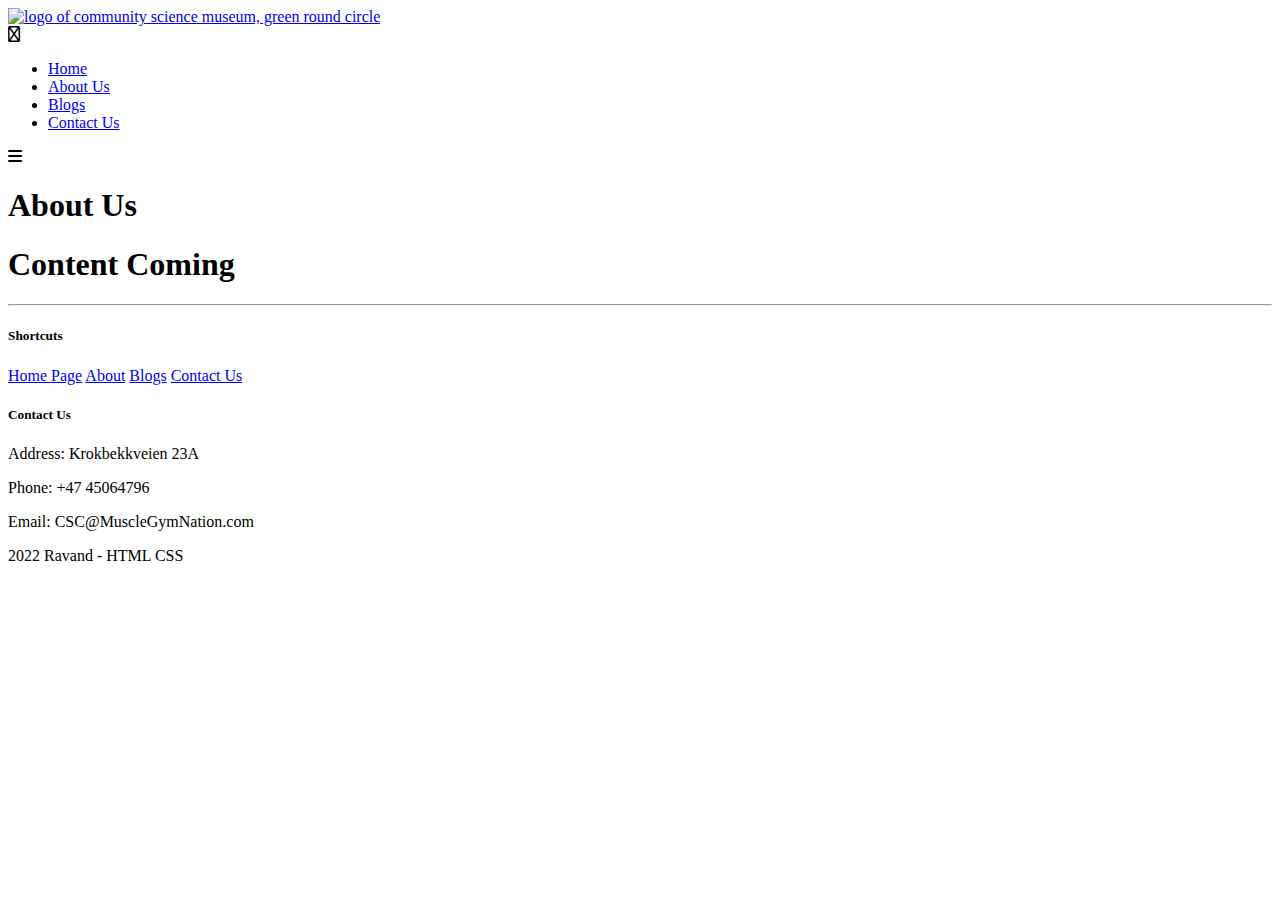
==== pages/about.html @ 536d8c71 "renamed:    html/about.html -> pages/about.html 	renamed:    html/blogs.html -> pages/blogs.html 	re" ====
<!DOCTYPE html>
<html lang="en">

 <head>
  <meta charset="UTF-8">
  <meta http-equiv="X-UA-Compatible" content="IE=edge">
  <meta name="describtion" content="Visit of Museum, where you find information where the museum is located">
  <meta name="viewport" content="width=device-width, initial-scale=1.0">
  <link rel="stylesheet" href="styles/style.css">
  <link rel="preconnect" href="https://fonts.googleapis.com">
  <link rel="preconnect" href="https://fonts.gstatic.com" crossorigin>
  <link href="https://fonts.googleapis.com/css2?family=Outfit:wght@100;200;300;400;500;600;700;800;900&family=Ubuntu:wght@300&display=swap" rel="stylesheet">
  <link rel="stylesheet" href="https://use.fontawesome.com/releases/v5.15.4/css/all.css" integrity="sha384-DyZ88mC6Up2uqS4h/KRgHuoeGwBcD4Ng9SiP4dIRy0EXTlnuz47vAwmeGwVChigm" crossorigin="anonymous">
  <link rel="stylesheet" href="https://cdnjs.cloudflare.com/ajax/libs/font-awesome/6.2.1/css/all.min.css"  >
  <title>Visit Us</title>
</head>

 <body class="exhibitions">

  <header class="sub-header">
    <nav>
      <a href="html/index.html"><img src="images/logopng.png" alt="logo of community science museum, green round circle"></a>
      <div class="nav-links" id="navLinks">
       <i id="iheader" class="fa-regular fa-xmark" onclick="hideMenu()"></i>
        <ul>
          <li><a href="html/index.html">Home</a></li>
          <li><a href="html/about.html">About Us</a></li>
          <li><a href="html/blogs.html">Blogs</a></li>
          <li><a href="html/contact.html">Contact Us</a></li>
        </ul>
     </div>
     <i id="iheader" class="fa-solid fa-bars" onclick="showMenu()"></i>
    </nav>
    <h1>About Us</h1>

  </header>

  <h1>Content Coming</h1>


  <!---Footer starts here-->
  <hr class="h">
  <footer class="section-p1">
    <div class="col">
      <h5>Shortcuts</h5>
      <a href="pages/index.html">Home Page</a>
      <a href="html/about.html">About</a>
      <a href="html/blogs.html">Blogs</a>
      <a href="html/contact.html">Contact Us</a>
    </div>


    <div class="col3">
      <h5>Contact Us</h5>
      <p><span>Address:</span> Krokbekkveien 23A</p>
      <p><span>Phone:</span> +47 45064796</p>
      <p><span>Email:</span> CSC@MuscleGymNation.com</p>
    </div>


    <div class="copyright">
      <p>2022 Ravand - HTML CSS</p>
    </div>

  </footer>



   <!---javaScript for Toggle Menu-->
  <script>

    var navLinks = document.getElementById("navLinks");

    function showMenu(){
      navLinks.style.right = "0";
    }
    function hideMenu(){
      navLinks.style.right = "-200px";
    }

  </script>



</body>
</html>
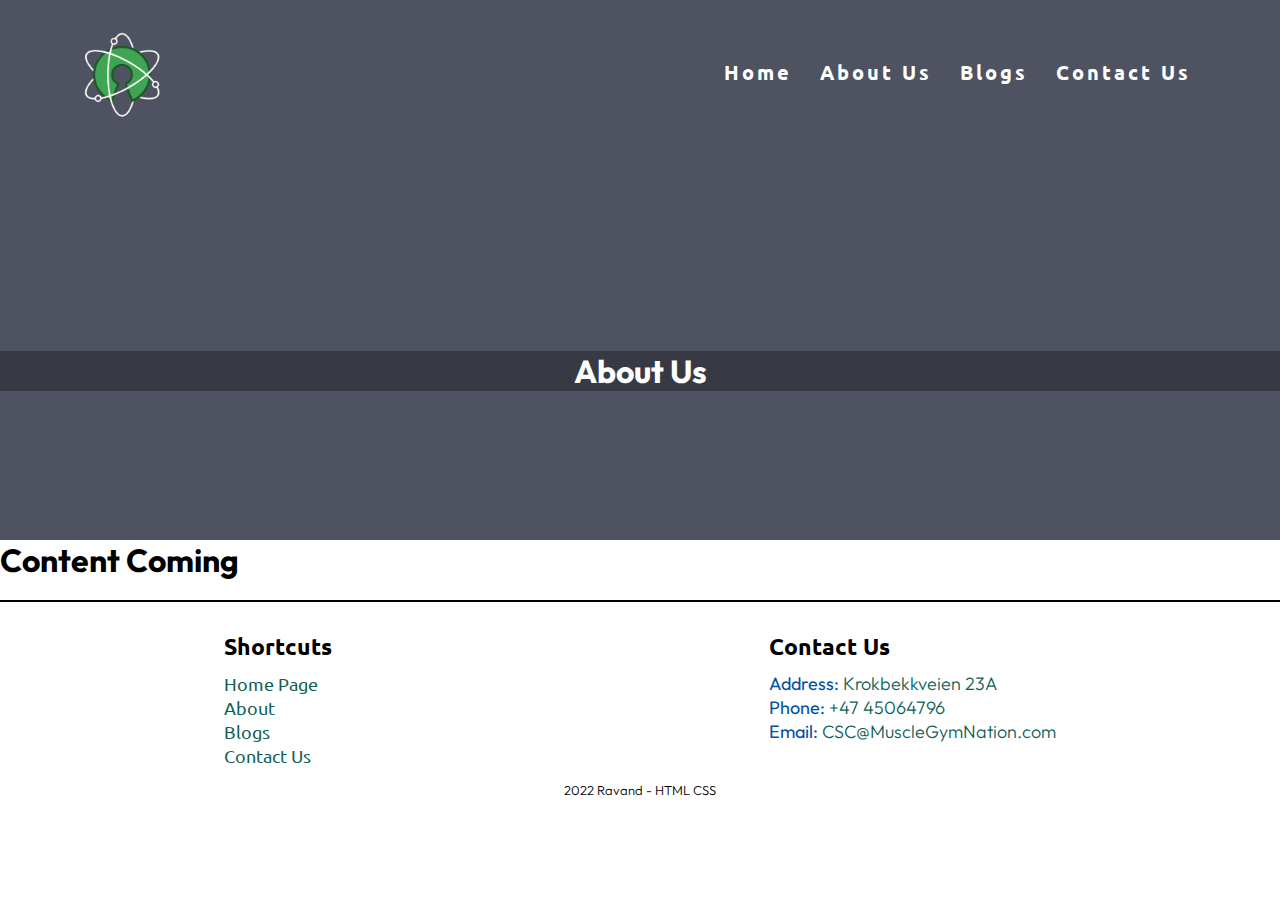
==== commit 3348555a: "added files into folder" ====
--- a/pages/about.html
+++ b/pages/about.html
@@ -6,7 +6,7 @@
   <meta http-equiv="X-UA-Compatible" content="IE=edge">
   <meta name="describtion" content="Visit of Museum, where you find information where the museum is located">
   <meta name="viewport" content="width=device-width, initial-scale=1.0">
-  <link rel="stylesheet" href="styles/style.css">
+  <link rel="stylesheet" href="../styles/style.css">
   <link rel="preconnect" href="https://fonts.googleapis.com">
   <link rel="preconnect" href="https://fonts.gstatic.com" crossorigin>
   <link href="https://fonts.googleapis.com/css2?family=Outfit:wght@100;200;300;400;500;600;700;800;900&family=Ubuntu:wght@300&display=swap" rel="stylesheet">
@@ -19,14 +19,14 @@
 
   <header class="sub-header">
     <nav>
-      <a href="html/index.html"><img src="images/logopng.png" alt="logo of community science museum, green round circle"></a>
+      <a href="../pages/index.html"><img src="../images/logopng.png" alt="logo of community science museum, green round circle"></a>
       <div class="nav-links" id="navLinks">
        <i id="iheader" class="fa-regular fa-xmark" onclick="hideMenu()"></i>
         <ul>
-          <li><a href="html/index.html">Home</a></li>
-          <li><a href="html/about.html">About Us</a></li>
-          <li><a href="html/blogs.html">Blogs</a></li>
-          <li><a href="html/contact.html">Contact Us</a></li>
+          <li><a href="../pages/index.html">Home</a></li>
+          <li><a href="../pages/about.html">About Us</a></li>
+          <li><a href="../pages/blogs.html">Blogs</a></li>
+          <li><a href="../pages/contact.html">Contact Us</a></li>
         </ul>
      </div>
      <i id="iheader" class="fa-solid fa-bars" onclick="showMenu()"></i>
@@ -43,10 +43,10 @@
   <footer class="section-p1">
     <div class="col">
       <h5>Shortcuts</h5>
-      <a href="pages/index.html">Home Page</a>
-      <a href="html/about.html">About</a>
-      <a href="html/blogs.html">Blogs</a>
-      <a href="html/contact.html">Contact Us</a>
+      <a href="../pages/index.html">Home Page</a>
+      <a href="../pages/about.html">About</a>
+      <a href="../pages/blogs.html">Blogs</a>
+      <a href="../pages/contact.html">Contact Us</a>
     </div>
 
 
--- a/styles/style.css
+++ b/styles/style.css
@@ -0,0 +1,655 @@
+* {
+  margin: 0;
+  padding: 0;
+  font-family: 'Outfit', sans-serif;
+  font-family: 'Ubuntu', sans-serif;
+  overflow-x: hidden;
+}
+
+body {
+  overflow-x: hidden;
+  position: relative;
+}
+
+a {
+  text-decoration: none;
+  cursor: pointer;
+}
+
+h1, h2, h3, h4, p, span {
+  font-family: 'Outfit';
+  font-style: normal;
+}
+
+/* --header starts here -- */
+.header {
+  min-height: 80vh;
+  width: 100%;
+  background-image: linear-gradient(rgba(4, 9, 30, 0.7), rgba(4, 9, 30, 0.7)), url(../images/gym/background2.jpg);
+  background-position: center;
+  background-size: cover;
+  position: relative;
+}
+
+nav {
+  display: flex;
+  padding: 2% 6%;
+  justify-content: space-between;
+  align-items: center;
+}
+
+nav img {
+  width: 90px;
+}
+
+
+.nav-links {
+  flex: 1;
+  text-align: right;
+}
+
+.nav-links ul li {
+  list-style: none;
+  display: inline-block;
+  padding: 8px 12px;
+  position: relative;
+}
+
+.nav-links ul li a {
+  text-decoration: none;
+  font-size: 20px;
+  color: white;
+  -webkit-background-clip: text;
+  font-weight: 700;
+  letter-spacing: 3px;
+}
+
+.nav-links ul li::after {
+  content: '';
+  width: 0%;
+  height: 2px;
+  background: #f44336;
+  display: block;
+  margin: auto;
+  transition: 0.5s;
+}
+
+.nav-links ul li:hover::after {
+  width: 100%;
+}
+
+.text-box {
+  width: 90%;
+  color: #ffff;
+  position: absolute;
+  top: 50%;
+  left: 50%;
+  transform: translate(-50%, -50%);
+  text-align: center;
+}
+
+.text-box h1 {
+  font-family: 'Outfit';
+  font-weight: 600;
+  font-size: 80px;
+  color: #ffff;
+}
+
+.text-box h2 {
+  font-family: 'Outfit';
+  font-weight: 400;
+  font-size: 24px;
+}
+
+.explore-btn {
+  display: inline-block;
+  position: relative;
+  border-radius: 7px;
+  padding: 10px;
+  font-family: 'Outfit';
+  font-weight: 500;
+  font-size: 24px;
+  background: black;
+  color: #ffff;
+  margin: 20px 0;
+}
+
+
+
+.explore-btn:hover {
+  background: black;
+  color: #ffff;
+  font-size: 30px;
+  transition: 1s;
+}
+
+nav i {
+  display: none;
+  color: #3ea753;
+}
+
+#iheader {
+  display: none;
+}
+
+/* Home Page */
+.course {
+  width: 90%;
+  margin: auto;
+  text-align: center;
+  padding-top: 50px;
+}
+
+.course h3 {
+  font-size: 70px;
+  font-weight: 800;
+  color: black;
+  -webkit-background-clip: text;
+  letter-spacing: 4px;
+}
+
+.course h4 {
+  color: black;
+  font-size: 20px;
+  font-weight: 500;
+  line-height: 5px;
+  padding: 20px;
+}
+
+.course-col {
+  flex-basis: 31%;
+  border-radius: 10px;
+  margin-bottom: 10px;
+  padding: 20px 12px;
+  box-sizing: border-box;
+  transition: 0.5s;
+}
+
+.course-col:hover {
+  box-shadow: 0 0 20px 0px rgba(0, 0, 0, 0.2);
+}
+
+/* Style for the container of the slick carousel */
+.slider-container {
+  width: 80%;
+  /* Adjust width as needed */
+  margin: 0 auto;
+  /* Center the carousel */
+}
+
+/* Style for each product item in the carousel */
+.product-item {
+  margin: 0 10px;
+
+}
+
+/* Style for the product image */
+.product-image {
+  width: 100%;
+  /* Ensure images fill the container */
+  height: auto;
+  /* Maintain aspect ratio */
+}
+
+/* Style for the product details on homepage */
+.product-details {
+  text-align: center;
+  /* Center product details */
+  margin-top: 10px;
+  /* Add some space between image and details */
+}
+
+#latest-products h2 {
+  font-size: 100px;
+  color: black;
+  /* Change the color of the title */
+  margin-bottom: 10px;
+  /* Add some space below the title */
+}
+
+/* Style the slick-prev and slick-next buttons */
+.slick-prev,
+.slick-next {
+  position: absolute;
+  top: 46%;
+  transform: translateY(-50%);
+  z-index: 1;
+  width: 50px;
+  /* Adjust width as needed */
+  height: 50px;
+  /* Adjust height as needed */
+  background-color: black;
+  /* Semi-transparent background color */
+  border: none;
+  border-radius: 50%;
+  /* Make it round */
+  display: flex;
+  justify-content: center;
+  align-items: center;
+  font-size: 24px;
+  /* Adjust font size as needed */
+  color: black;
+  /* Arrow color */
+  cursor: pointer;
+}
+
+/* Style the slick-prev button */
+.slick-prev {
+  left: 20px;
+  /* Position on the left */
+}
+
+/* Style the slick-next button */
+.slick-next {
+  right: 20px;
+  /* Position on the right */
+}
+
+
+
+
+
+
+/* --footer -- */
+footer {
+  display: flex;
+  flex-wrap: wrap;
+  justify-content: space-between;
+  text-align: center;
+  width: 65%;
+  margin: 10px auto;
+}
+
+hr {
+  width: 100%;
+  height: 2px;
+  border: 0 none;
+  background-color: black;
+  margin: 20px auto;
+}
+
+footer .col,
+footer .col2,
+footer .col3 {
+  display: flex;
+  flex-direction: column;
+  align-items: flex-start;
+  text-align: center;
+}
+
+footer h5 {
+  font-size: 23px;
+  line-height: 50px;
+  font-weight: 800;
+  color: black;
+  -webkit-background-clip: text;
+}
+
+footer p {
+  font-size: 18px;
+  font-weight: 300;
+  line-height: 24px;
+  color: #0f6157;
+}
+
+footer a {
+  font-size: 18px;
+  font-weight: 400;
+  line-height: 24px;
+  color: #0f6157;
+}
+
+footer span {
+  font-size: 18px;
+  font-weight: 400;
+  color: #0052a3;
+}
+
+footer .copyright {
+  width: 100%;
+  text-align: center;
+  margin-top: 10px;
+}
+
+footer .copyright p {
+  font-size: 13px;
+  color: black;
+}
+
+footer strong {
+  font-weight: 600;
+  letter-spacing: 1px;
+}
+
+
+
+/* Product PAGE */
+
+/* CSS for styling the product details */
+#product-details {
+  text-align: center;
+}
+
+#product-details h2 {
+  font-size: 100px;
+  color: black;
+  /* Change the color of the title */
+  margin-bottom: 10px;
+  /* Add some space below the title */
+}
+
+#product-details img {
+  width: 50%;
+  /* Adjust size as needed */
+  height: 50%;
+  /* Maintain aspect ratio */
+}
+
+#product-details p {
+  font-size: 20px;
+  color: #666;
+  /* Change the color of the paragraph text */
+  line-height: 1.5;
+  /* Set the line height for better readability */
+  margin-bottom: 20px;
+}
+
+/* Modal styles */
+.modal {
+  display: none;
+  position: fixed;
+  z-index: 9999;
+  left: 0;
+  top: 0;
+  width: 100%;
+  height: 100%;
+  overflow: auto;
+  background-color: rgba(0, 0, 0, 0.9);
+}
+
+/* Modal content */
+.modal-content {
+  margin: auto;
+  display: block;
+  max-width: 80%;
+  max-height: 80%;
+}
+
+/* Close button */
+.close {
+  position: absolute;
+  top: 15px;
+  right: 35px;
+  color: #f1f1f1;
+  font-size: 40px;
+  font-weight: bold;
+  transition: 0.3s;
+  cursor: pointer;
+}
+
+.close:hover,
+.close:focus {
+  color: #bbb;
+  text-decoration: none;
+  cursor: pointer;
+}
+
+
+/* Blogs Page Starts Here */
+
+/* header for blogs page */
+body.exhibitions {
+  overflow-x: hidden;
+}
+
+.sub-header {
+  height: 60vh;
+  width: 100%;
+  background-image: linear-gradient(rgba(4, 9, 30, 0.7), rgba(4, 9, 30, 0.7)), url(../images/gym/background1.jpg);
+  background-position: center;
+  background-size: cover;
+  text-align: center;
+  color: #ffff;
+}
+
+.sub-header h1 {
+  margin-top: 200px;
+  background-color: rgba(0, 0, 0, 0.3);
+}
+
+
+ /* blogposts API starts here */
+
+ #blogposts {
+  margin-top: 50px;
+  margin-bottom: 100px;
+  display: grid;
+  grid-template-columns: repeat(auto-fill, minmax(500px, 1fr));
+  gap: 30px;
+}
+
+#blogposts .product-item {
+  text-align: center;
+}
+
+#blogposts .product-item img {
+  max-width: 100%;
+  height: auto;
+}
+
+#blogposts h2 {
+  font-size: 70px;
+  color: black;
+  margin-bottom: 10px;
+}
+
+
+
+
+
+
+
+
+/* Contact Us Starts Here */
+
+.container {
+  width: 90%;
+  margin: 0 auto;
+  margin-bottom: 120px;
+  margin-top: 50px;
+}
+
+.form-group {
+  margin-bottom: 25px;
+  margin-top: 20px;
+}
+
+label {
+  display: block;
+  margin-bottom: 5px;
+  font-size: 20px;
+}
+
+input[type="text"],
+input[type="email"],
+textarea {
+  width: 100%;
+  padding: 10px;
+  border: 1px solid #ccc;
+  border-radius: 5px;
+}
+
+.error {
+  color: red;
+  font-size: 20px;
+}
+
+button {
+  padding: 20px 30px;
+  background-color: #007bff;
+  color: #fff;
+  border: none;
+  border-radius: 5px;
+  cursor: pointer;
+  font-size: 25px;
+}
+
+
+
+
+
+
+
+
+
+
+/* Large desktop */
+@media (max-width: 1280px) {}
+
+@media (max-width: 1000px) {
+  /* Landscape phone to portrait tablet */
+
+
+  .header {
+    overflow-y: hidden;
+  }
+
+  .text-box h1 {
+    font-size: 45px;
+  }
+
+  .text-box h2 {
+    font-size: 15px;
+  }
+
+  .nav-links ul li {
+    display: block;
+  }
+
+  .nav-links {
+    position: absolute;
+    background: #ffff;
+    height: 100vh;
+    width: 200px;
+    top: 0;
+    right: -200px;
+    text-align: left;
+    z-index: 2;
+    transition: 1s;
+  }
+
+  .nav-links ul li a {
+    font-size: 20px;
+    color: black;
+  }
+
+  nav i {
+    visibility: initial;
+    margin: 10px;
+    font-size: 32px;
+    color: #3ea753;
+    -webkit-background-clip: text;
+    cursor: pointer;
+  }
+
+  #iheader {
+    display: initial;
+  }
+  
+
+  .nav-links ul {
+    padding: 30px;
+  }
+
+  nav img {
+    width: 80px;
+  }
+
+  /* exhibition menu starts here */
+
+  h3 {
+    font-size: 50px;
+    letter-spacing: 4px;
+  }
+
+  h4 {
+    font-size: 14px;
+  }
+
+  .row img {
+    width: 200px;
+    height: 290px;
+  }
+
+  .row h3 {
+    font-size: 19px;
+  }
+
+  .row p {
+    font-size: 12px;
+    letter-spacing: 0.9px;
+  }
+
+
+  
+}
+
+@media (max-width: 899px) {}
+
+@media (max-width: 700px) {
+  .row {
+    flex-direction: column;
+  }
+
+  .row img {
+    width: 230px;
+    height: 290px;
+  }
+
+}
+
+@media (max-width: 600px) {
+  .text-box h1 {
+    font-size: 35px;
+    padding: 10px 0px;
+  }
+
+  .text-box h2 {
+    font-size: 15px;
+  }
+
+  .explore-btn {
+    font-size: 15px;
+  }
+
+}
+
+@media (max-width: 500px) {
+  .course h3 {
+    font-size: 40px;
+  }
+
+  .row h3 {
+    font-size: 22px;
+  }
+
+}
+
+@media (max-width: 400px) {
+}
+
+@media (max-width: 300px) {
+  .text-box h1 {
+    font-size: 30px;
+    padding: 10px 0px;
+  }
+
+  .text-box h2 {
+    font-size: 12px;
+  }
+
+  .explore-btn {
+    font-size: 15px;
+  }
+
+}
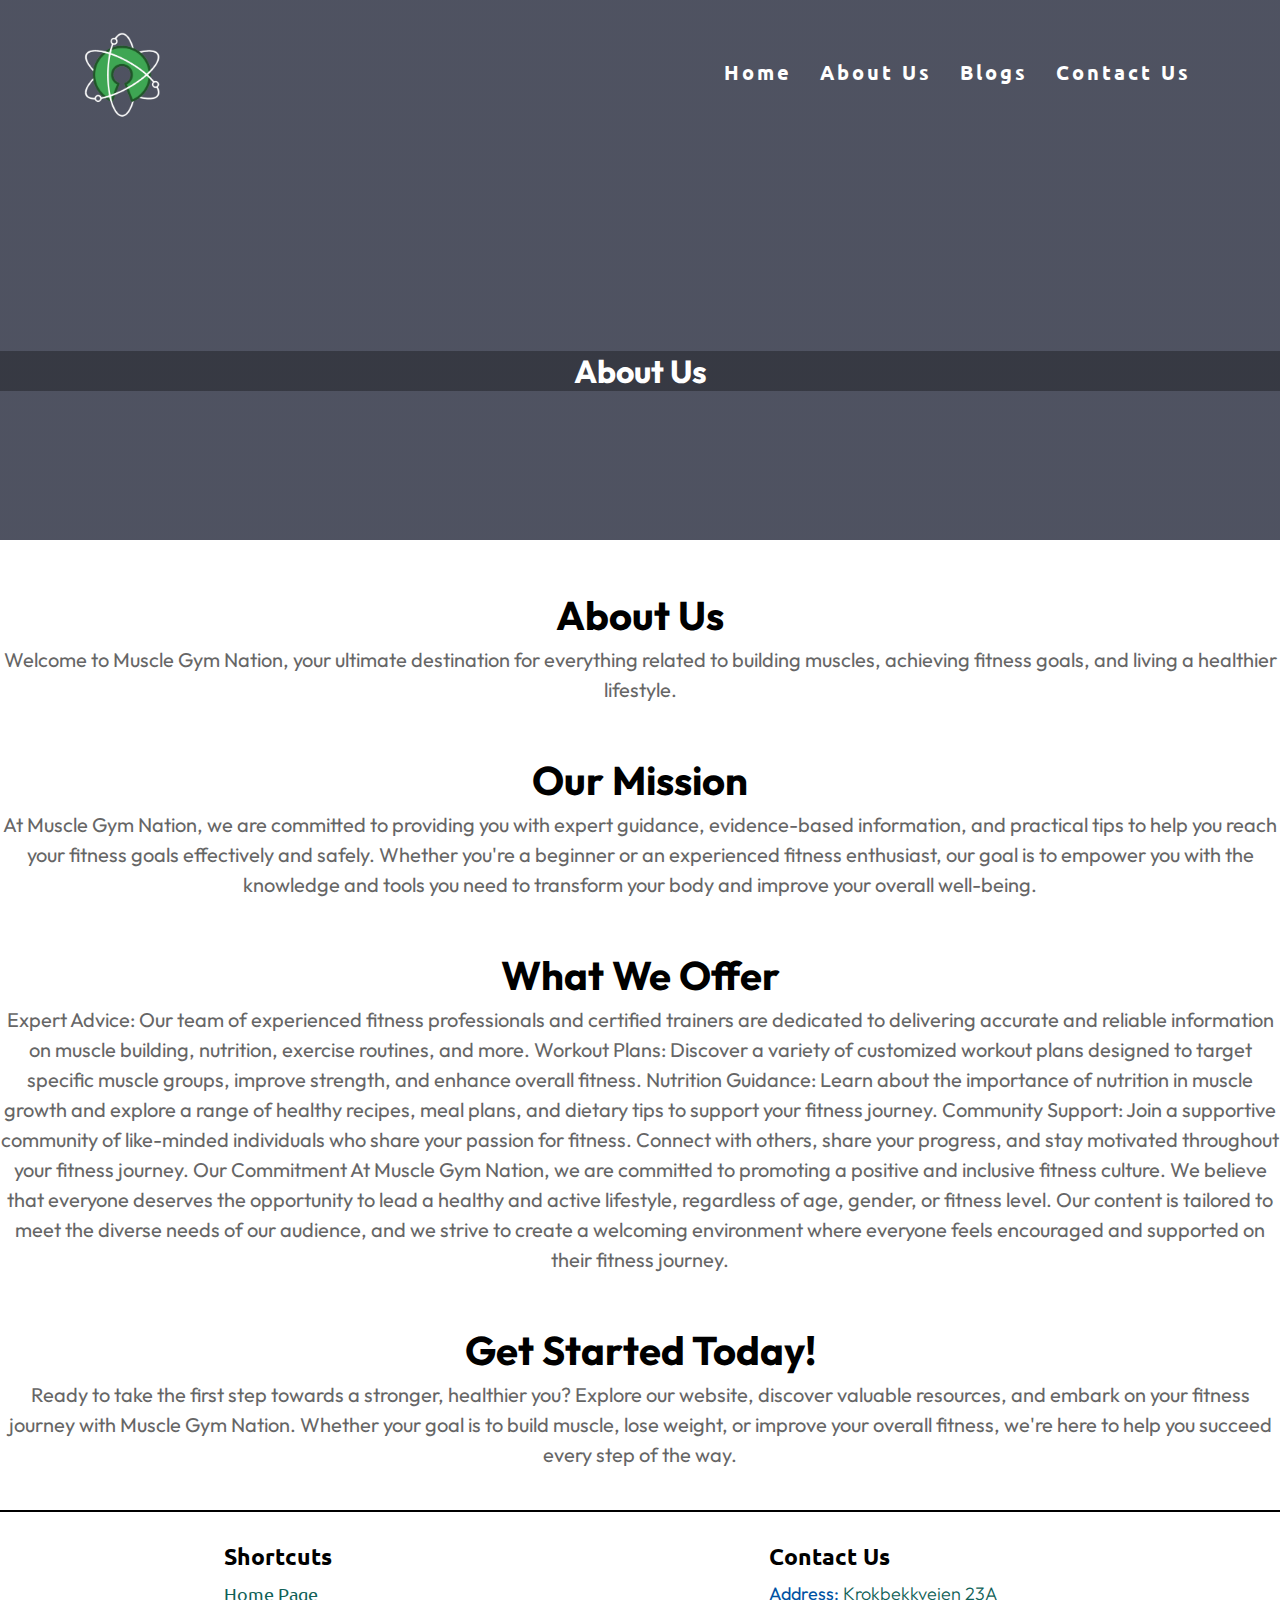
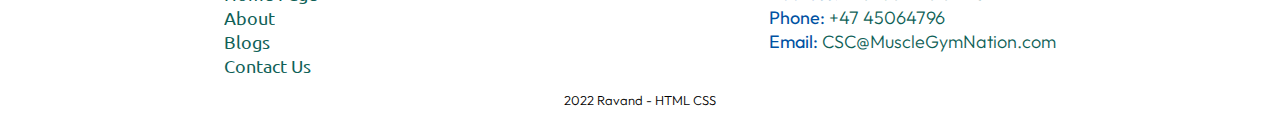
==== commit 20d69ed6: "added about page" ====
--- a/pages/about.html
+++ b/pages/about.html
@@ -4,7 +4,7 @@
  <head>
   <meta charset="UTF-8">
   <meta http-equiv="X-UA-Compatible" content="IE=edge">
-  <meta name="describtion" content="Visit of Museum, where you find information where the museum is located">
+  <meta name="describtion" content="Information about MuscleGymNation">
   <meta name="viewport" content="width=device-width, initial-scale=1.0">
   <link rel="stylesheet" href="../styles/style.css">
   <link rel="preconnect" href="https://fonts.googleapis.com">
@@ -12,7 +12,7 @@
   <link href="https://fonts.googleapis.com/css2?family=Outfit:wght@100;200;300;400;500;600;700;800;900&family=Ubuntu:wght@300&display=swap" rel="stylesheet">
   <link rel="stylesheet" href="https://use.fontawesome.com/releases/v5.15.4/css/all.css" integrity="sha384-DyZ88mC6Up2uqS4h/KRgHuoeGwBcD4Ng9SiP4dIRy0EXTlnuz47vAwmeGwVChigm" crossorigin="anonymous">
   <link rel="stylesheet" href="https://cdnjs.cloudflare.com/ajax/libs/font-awesome/6.2.1/css/all.min.css"  >
-  <title>Visit Us</title>
+  <title>About Us</title>
 </head>
 
  <body class="exhibitions">
@@ -35,8 +35,28 @@
 
   </header>
 
-  <h1>Content Coming</h1>
+  <div class="aboutus">
 
+  <h2>About Us</h2>
+  <p>
+    Welcome to Muscle Gym Nation, your ultimate destination for everything related to building muscles, achieving fitness goals, and living a healthier lifestyle.</p>
+    
+    <h2>Our Mission</h2>
+    <p>At Muscle Gym Nation, we are committed to providing you with expert guidance, evidence-based information, and practical tips to help you reach your fitness goals effectively and safely. Whether you're a beginner or an experienced fitness enthusiast, our goal is to empower you with the knowledge and tools you need to transform your body and improve your overall well-being. </p>
+    
+    <h2>What We Offer</h2>
+    <p>Expert Advice: Our team of experienced fitness professionals and certified trainers are dedicated to delivering accurate and reliable information on muscle building, nutrition, exercise routines, and more.
+    Workout Plans: Discover a variety of customized workout plans designed to target specific muscle groups, improve strength, and enhance overall fitness.
+    Nutrition Guidance: Learn about the importance of nutrition in muscle growth and explore a range of healthy recipes, meal plans, and dietary tips to support your fitness journey.
+    Community Support: Join a supportive community of like-minded individuals who share your passion for fitness. Connect with others, share your progress, and stay motivated throughout your fitness journey.
+    Our Commitment
+    At Muscle Gym Nation, we are committed to promoting a positive and inclusive fitness culture. We believe that everyone deserves the opportunity to lead a healthy and active lifestyle, regardless of age, gender, or fitness level. Our content is tailored to meet the diverse needs of our audience, and we strive to create a welcoming environment where everyone feels encouraged and supported on their fitness journey. </p>
+    
+    <h2>Get Started Today!</h2>
+    <p>Ready to take the first step towards a stronger, healthier you? Explore our website, discover valuable resources, and embark on your fitness journey with Muscle Gym Nation. Whether your goal is to build muscle, lose weight, or improve your overall fitness, we're here to help you succeed every step of the way.</p>
+
+    
+  </div>
 
   <!---Footer starts here-->
   <hr class="h">
--- a/styles/style.css
+++ b/styles/style.css
@@ -167,6 +167,25 @@
 
 .course-col:hover {
   box-shadow: 0 0 20px 0px rgba(0, 0, 0, 0.2);
+}
+
+.view img {
+  max-width: 70%;
+  height: auto;
+}
+.view {
+  width: 90%;
+  margin: auto;
+  text-align: center;
+  margin-top: 150px;
+}
+
+.view h3 {
+  font-size: 55px;
+  font-weight: 800;
+  color: black;
+  -webkit-background-clip: text;
+  letter-spacing: 4px;
 }
 
 /* Style for the container of the slick carousel */
@@ -321,6 +340,29 @@
   letter-spacing: 1px;
 }
 
+/* About Us Page */
+
+.aboutus {
+  text-align: center;
+}
+
+.aboutus h2 {
+  font-size: 40px;
+  color: black;
+  /* Add some space below the title */
+  margin-top: 50px;
+}
+
+.aboutus p {
+  font-size: 20px;
+  color: #666;
+  /* Change the color of the paragraph text */
+  line-height: 1.5;
+  /* Set the line height for better readability */
+  margin-bottom: 20px;
+  margin-top: 5px;
+}
+
 
 
 /* Product PAGE */
@@ -448,8 +490,6 @@
 
 
 
-
-
 /* Contact Us Starts Here */
 
 .container {
